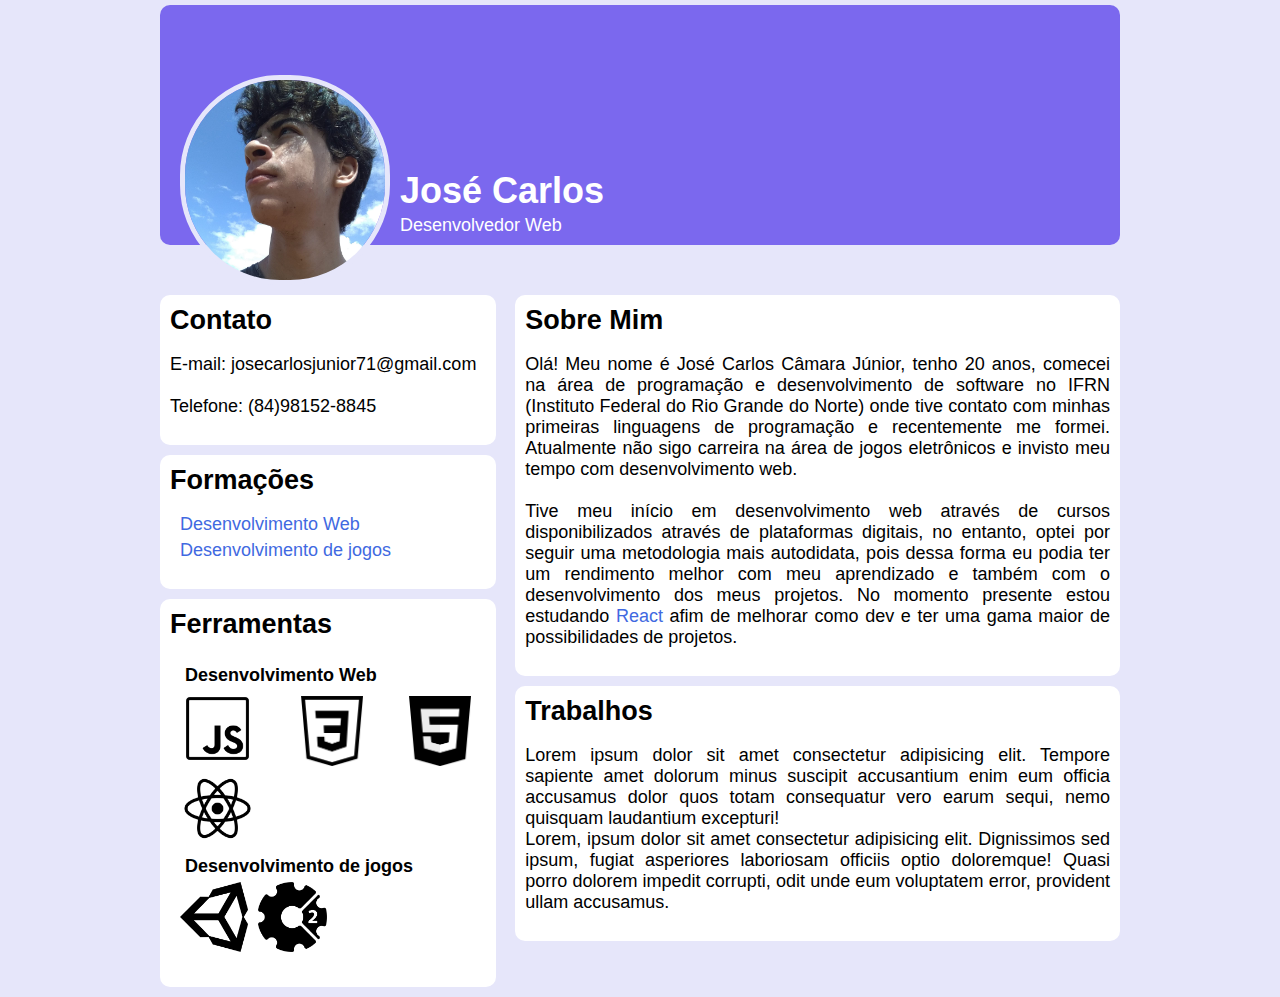
==== index.html @ 0b998ee4 "Primeira Versão da minha pagina de portfolio" ====
<!DOCTYPE html>
<html lang="pt-br">
<head>
    <meta charset="UTF-8">
    <meta http-equiv="X-UA-Compatible" content="IE=edge">
    <meta name="viewport" content="width=device-width, initial-scale=1.0">
    <title>Home</title>
    
    <link rel="stylesheet" href="css/estilo.css" type="text/css">
</head>
<body>
    <div id="areaPrincipal">

        <!--Cabeçalho-->

        <div id="cabeca">
            <img src="assets/perfil.jpg" alt="imagem de perfil" height="200px" id="foto-de-perfil">
            
            <div class="clear"></div>

            <div id="nomeTitulo">
                <h1>
                    José Carlos
                </h1>
                <h4 >
                    Desenvolvedor Web
                </h4>
            </div>
        </div>
    
        <!--Fim Cabeçalho-->
    
        <div id="conteudo">

            <div id="informacoesAdicionais">
                <section>
                    <h2 class="titulosConteudo">
                        Contato
                    </h2>
    
                    <p>
                        E-mail: josecarlosjunior71@gmail.com
                        <br><br>
                        Telefone: (84)98152-8845
                    </p>
                </section>

                <section>
                    <h2 class="titulosConteudo">
                        Formações
                    </h2>
                    <ul id="listaFormacoes">
                        <li>
                            <a href="">Desenvolvimento Web</a>
                        </li>
                        <li>
                            <a href="">Desenvolvimento de jogos</a>
                        </li>
                    </ul>
                </section>

                <section>
                    <h2 class="titulosConteudo">
                        Ferramentas
                    </h2>
                    <section id = "logos">
                        <h4>
                            Desenvolvimento Web
                        </h4>
                        <img src="assets/icons/javascript.png" alt="javascript logo" height="75px" title="JavaScript">
                        <img src="assets/icons/css3.png" alt="css3 logo" height="70px" title="CSS3">
                        <img src="assets/icons/html.png" alt="html logo" height="70px" title="HTML5">
                        <img src="assets/icons/react.png" alt="react logo" height="75px" title="ReactJS">
    
                        <h4>
                            Desenvolvimento de jogos
                        </h4>
                        <img src="assets/icons/unity.png" alt="unity logo" height="70px" title="Unity">
                        <img src="assets/icons/construct.png" alt="construct logo" height="70px" title="Construct2">
                    </section>
                </section>
            </div>

            <div id="bio">

                <section>
                    <h2 class = "titulosConteudo">
                        Sobre Mim
                    </h2>
    
                    <p>
                        Olá! Meu nome é José Carlos Câmara Júnior, tenho 20 anos, comecei na área de programação e desenvolvimento de software no IFRN (Instituto Federal do Rio Grande do Norte) onde tive contato com minhas primeiras linguagens de programação e recentemente me formei. Atualmente não sigo carreira na área de jogos eletrônicos e invisto meu tempo com desenvolvimento web.
                        <br> <br>
                        Tive meu início em desenvolvimento web através de cursos disponibilizados através de plataformas digitais, no entanto, optei por seguir uma metodologia mais autodidata, pois dessa forma eu podia ter um rendimento melhor com meu aprendizado e também com o desenvolvimento dos meus projetos. No momento presente estou estudando <a href="https://reactjs.org/" target="_blank">React</a> afim de melhorar como dev e ter uma gama maior de possibilidades de projetos.
                    </p>
                </section>
    
                <section>
                    <h2 class="titulosConteudo">
                        Trabalhos
                    </h2>
                    <p>
                        Lorem ipsum dolor sit amet consectetur adipisicing elit. Tempore sapiente amet dolorum minus suscipit accusantium enim eum officia accusamus dolor quos totam consequatur vero earum sequi, nemo quisquam laudantium excepturi!
                        <br>
                        Lorem, ipsum dolor sit amet consectetur adipisicing elit. Dignissimos sed ipsum, fugiat asperiores laboriosam officiis optio doloremque! Quasi porro dolorem impedit corrupti, odit unde eum voluptatem error, provident ullam accusamus.
                    </p>
                </section>
            </div>
        </div>
    </div> 
</body>
</html>
---- css/estilo.css ----
/*Formatação Geral*/
body{
    font-family: 'Gill Sans', 'Gill Sans MT', Calibri, 'Trebuchet MS', sans-serif;
    font-size: 18px;
    margin: auto;
    background-color: lavender;
    min-width: 850px;
}

#areaPrincipal{
    width: 75%;
    margin: auto;
}

/*Fim Formatação Geral*/

/*Cabeçalho*/

#cabeca{
    background-color: mediumslateblue;
    padding: 20px;
    color: white;
    border-radius: 10px;
    margin-top: 5px;
    height: 200px;
}

#nomeTitulo{
    margin-top: -115px;
    margin-left: 220px;
}

#nomeTitulo h1{
    margin: 0;
}
#nomeTitulo h4{
    margin-top: 3px;
    font-weight: lighter;
}

img#foto-de-perfil{
    display: block;
    margin: auto;
    float: left;
    margin-top: 50px;
    border-radius: 100px;
    border: solid lavender 5px;
}

/*Fim do cabeçalho*/

/*Conteudo*/

#conteudo{
    margin-top: 40px;
}

div#conteudo section{
    text-align: justify;
    background-color: white;
    margin-top: 10px;
    margin-bottom: 10px;
    padding: 10px;
    border-radius: 10px;
    
}

#informacoesAdicionais{
    width: 35%;
    float: left;
}

#bio{
    width: 63%;
    float: right;
}

.titulosConteudo{
    margin: 0;
}


#logos img{
    margin-right: 5px;
}

#logos img:hover{
    transform: scale(1.25);
}

#logos h4{
    margin: 5px;
}

#listaFormacoes{
    list-style-type: none;
    margin-left: -30px;
}

#listaFormacoes li{
    margin-bottom: 5px;
}

/*Formatação de Links*/
a{
    text-decoration: none;
    color: royalblue;
}
a:hover{
    color: blue;
}

/*Fim Links*/

/*Fim Conteudo*/


.clear{
    clear: both;
}

.clearLeft{
    clear: left;
}

.clearRight{
    clear: right;
}
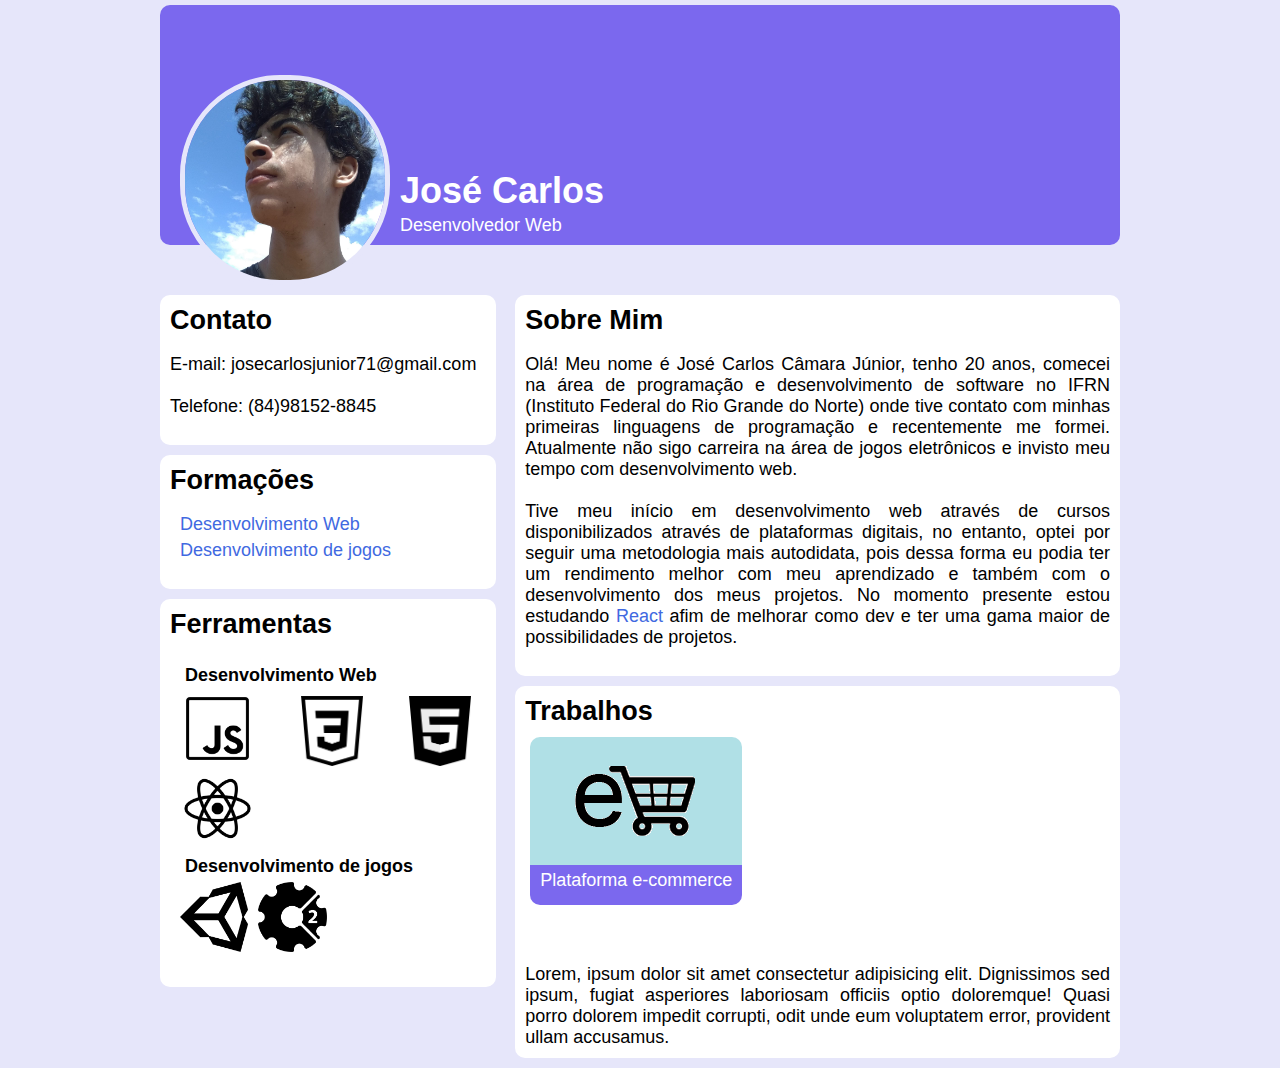
==== commit 2d88f6b0: "Adição do primeiro trabalho ao portifolio" ====
--- a/index.html
+++ b/index.html
@@ -51,10 +51,10 @@
                     </h2>
                     <ul id="listaFormacoes">
                         <li>
-                            <a href="">Desenvolvimento Web</a>
+                            <a href="formacaoWeb.html" target="_blank">Desenvolvimento Web</a>
                         </li>
                         <li>
-                            <a href="">Desenvolvimento de jogos</a>
+                            <a href="formacaoJogos.html" target="_blank">Desenvolvimento de jogos</a>
                         </li>
                     </ul>
                 </section>
@@ -99,11 +99,17 @@
                     <h2 class="titulosConteudo">
                         Trabalhos
                     </h2>
-                    <p>
-                        Lorem ipsum dolor sit amet consectetur adipisicing elit. Tempore sapiente amet dolorum minus suscipit accusantium enim eum officia accusamus dolor quos totam consequatur vero earum sequi, nemo quisquam laudantium excepturi!
-                        <br>
+                        <div class="janelaTrabalhos">
+                            <a href="plataforma-ecommerce/e-market.html">
+                                <section>
+                                <img src="assets/trabalhosIcons/e-market.png" alt="amazon 2 logo" >
+                                <br>
+                                <span class="trabalhoTitulo">Plataforma e-commerce</span>
+                                </section>
+                            </a>
+                        </div>
+                        <br><br><br>
                         Lorem, ipsum dolor sit amet consectetur adipisicing elit. Dignissimos sed ipsum, fugiat asperiores laboriosam officiis optio doloremque! Quasi porro dolorem impedit corrupti, odit unde eum voluptatem error, provident ullam accusamus.
-                    </p>
                 </section>
             </div>
         </div>
--- a/css/estilo.css
+++ b/css/estilo.css
@@ -109,8 +109,30 @@
 a:hover{
     color: blue;
 }
+/*Fim Links*/
 
-/*Fim Links*/
+/*Trabalhos*/
+
+div#conteudo .janelaTrabalhos section{
+    display: inline-block;
+    background-color: #b0e0e6;
+    text-align: center;
+    margin: 10px 5px;
+    padding: 0;
+}
+.janelaTrabalhos section:hover{
+    scale: 1.05;
+}
+
+.janelaTrabalhos section span{
+    background-color: mediumslateblue;
+    width: 100%;
+    padding: 5px 10px 15px 10px;
+    color: white;
+    border-radius: 0 0 10px 10px;
+}
+
+/*Fim trabalhos*/
 
 /*Fim Conteudo*/
 
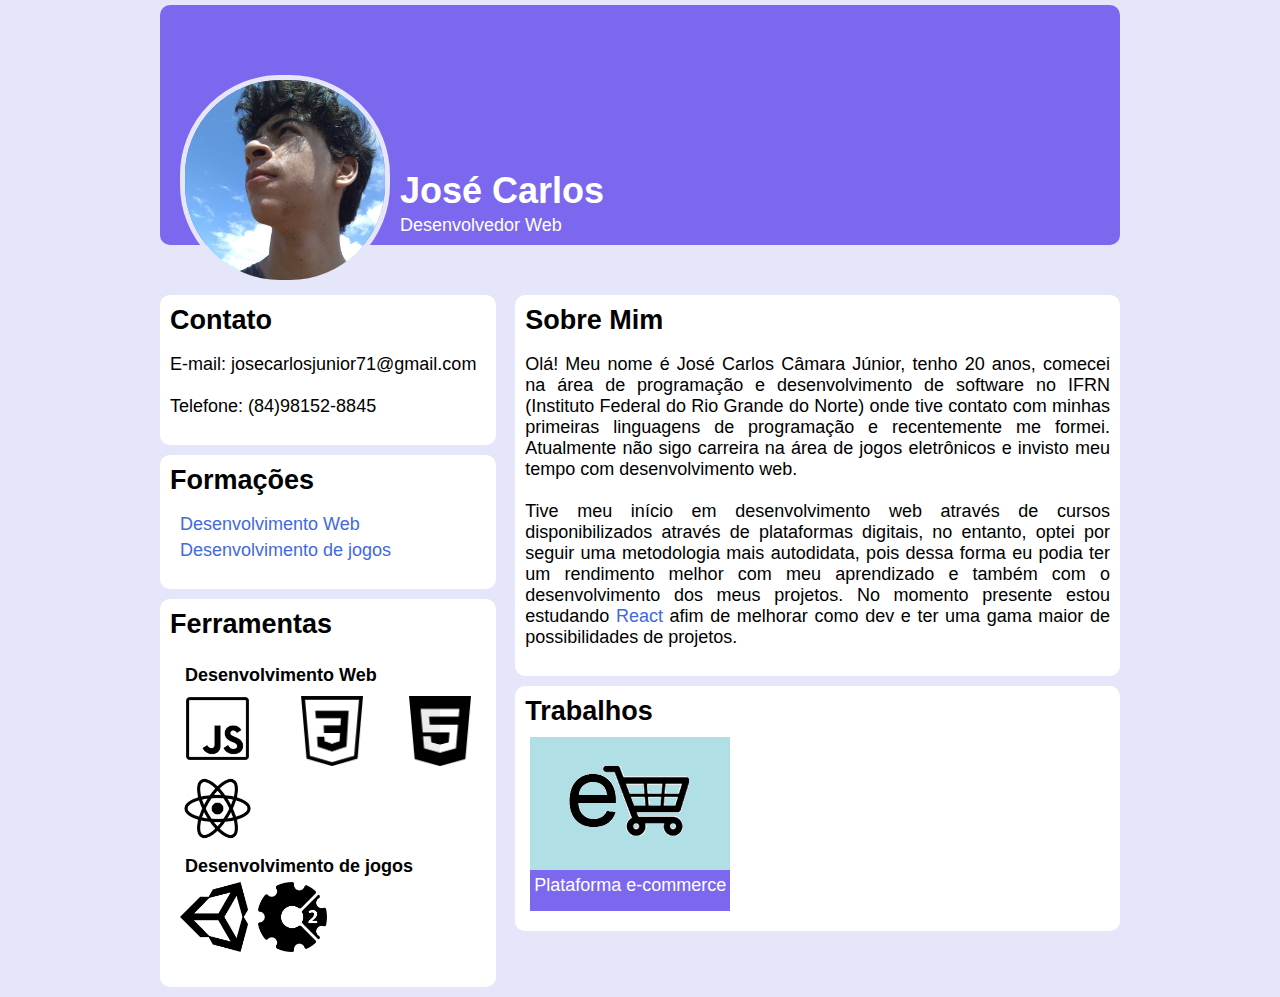
==== commit 5cfabe8d: "atualização do index e formatação dos links dos trabalhos" ====
--- a/index.html
+++ b/index.html
@@ -100,16 +100,15 @@
                         Trabalhos
                     </h2>
                         <div class="janelaTrabalhos">
-                            <a href="plataforma-ecommerce/e-market.html">
+                            <a href="https://josecarloscamara.github.io/plataforma_e-commerce/" target="_blank">
                                 <section>
-                                <img src="assets/trabalhosIcons/e-market.png" alt="amazon 2 logo" >
-                                <br>
+                                <div class="imagemTrabalho">
+                                    <img src="assets/trabalhosIcons/e-market.png" alt="amazon 2 logo" >
+                                </div>
                                 <span class="trabalhoTitulo">Plataforma e-commerce</span>
                                 </section>
                             </a>
                         </div>
-                        <br><br><br>
-                        Lorem, ipsum dolor sit amet consectetur adipisicing elit. Dignissimos sed ipsum, fugiat asperiores laboriosam officiis optio doloremque! Quasi porro dolorem impedit corrupti, odit unde eum voluptatem error, provident ullam accusamus.
                 </section>
             </div>
         </div>
--- a/css/estilo.css
+++ b/css/estilo.css
@@ -119,17 +119,24 @@
     text-align: center;
     margin: 10px 5px;
     padding: 0;
-}
-.janelaTrabalhos section:hover{
-    scale: 1.05;
+    width: 200px;
+    border-radius: 0;
 }
 
 .janelaTrabalhos section span{
     background-color: mediumslateblue;
+    padding: 5px 0 15px 0;
+    color: white;
+    display: inline-block;
     width: 100%;
-    padding: 5px 10px 15px 10px;
-    color: white;
-    border-radius: 0 0 10px 10px;
+}
+
+.imagemTrabalho img{
+    transition: all 0.25s ease-in-out;
+}
+
+.janelaTrabalhos a:hover img{
+    transform: scale(1.20);
 }
 
 /*Fim trabalhos*/
